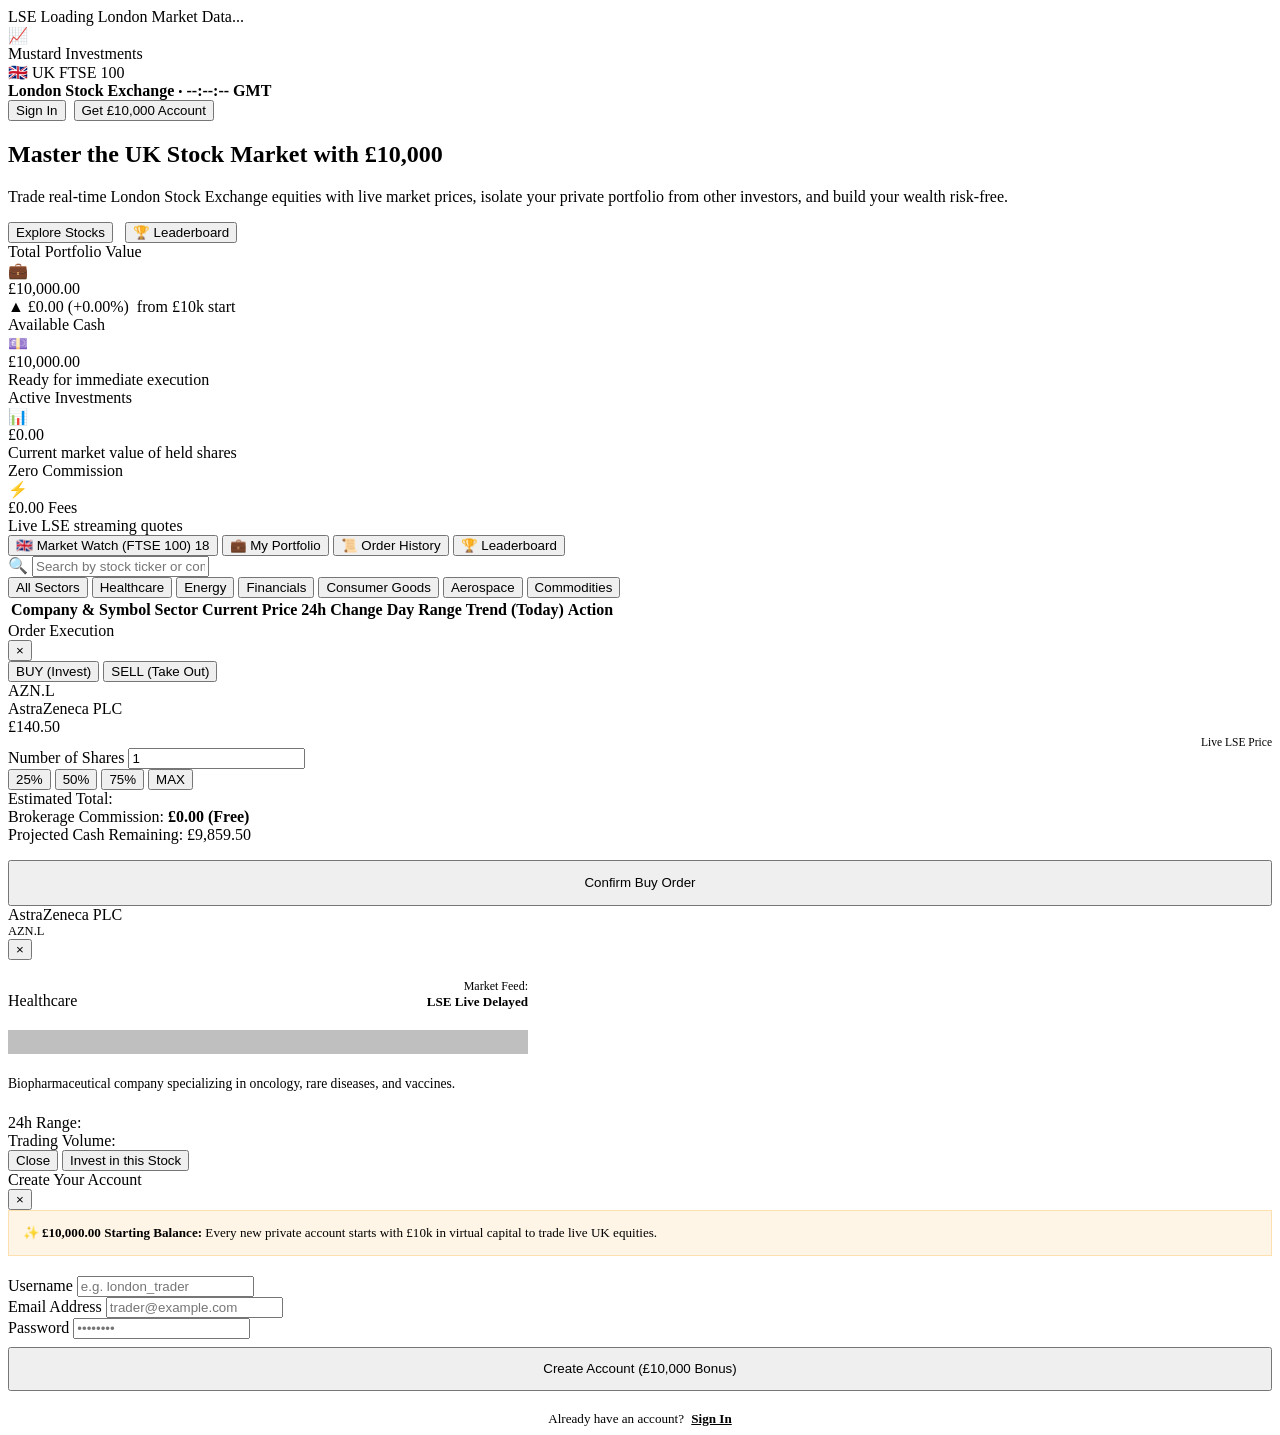
==== templates/index.html @ 70882d4e "Add private multi-user accounts, 10k starting capital, live UK FTSE stock tracking, and real-time tr" ====
<!DOCTYPE html>
<html lang="en">
<head>
  <meta charset="UTF-8">
  <meta name="viewport" content="width=device-width, initial-scale=1.0">
  <title>Mustard Investments UK | Real-time Stock Trading Simulator</title>
  <meta name="description" content="Trade real UK FTSE 100 stocks in real-time with £10,000 starting cash. Learn investing risk-free with private multi-user accounts.">
  <link rel="stylesheet" href="static/css/style.css">
  <link rel="icon" href="data:image/svg+xml,<svg xmlns='http://www.w3.org/2000/svg' viewBox='0 0 100 100'><text y='.9em' font-size='90'>🟡</text></svg>">
</head>
<body>

  <!-- Live Scrolling Ticker Tape -->
  <div class="ticker-tape">
    <div class="ticker-track" id="tickerTrack">
      <!-- Injected by JavaScript -->
      <div class="ticker-item"><span class="ticker-sym">LSE</span> Loading London Market Data...</div>
    </div>
  </div>

  <!-- Navbar -->
  <nav class="navbar">
    <div class="brand-group" onclick="switchTab('stocks')">
      <div class="brand-icon">📈</div>
      <div>
        <div class="brand-title">Mustard <span>Investments</span></div>
      </div>
      <span class="brand-badge">🇬🇧 UK FTSE 100</span>
    </div>

    <div class="market-status">
      <div class="status-dot"></div>
      <span style="font-weight: 600;">London Stock Exchange</span>
      <span style="color: var(--text-muted); font-size: 0.75rem;">•</span>
      <span id="marketClock" style="color: var(--mustard-400); font-weight: 700;">--:--:-- GMT</span>
    </div>

    <div class="nav-actions">
      <!-- Guest Navigation -->
      <div id="guestNav" style="display: flex; gap: 0.5rem; align-items: center;">
        <button class="btn btn-secondary btn-sm" onclick="openAuthModal('login')">Sign In</button>
        <button class="btn btn-primary btn-sm" onclick="openAuthModal('register')">Get £10,000 Account</button>
      </div>

      <!-- Logged-in User Navigation -->
      <div id="userNav" class="user-menu" style="display: none;">
        <div class="avatar-circle" id="navAvatar">U</div>
        <div class="user-meta">
          <span class="user-name" id="navUsername">Trader</span>
          <span class="user-cash-label">Cash: £<span id="navCash">10,000.00</span></span>
        </div>
        <button class="btn btn-ghost btn-sm" onclick="resetAccount()" title="Reset account back to £10,000">↺ Reset</button>
        <button class="btn btn-ghost btn-sm" onclick="handleLogout()" title="Log out">Sign Out</button>
      </div>
    </div>
  </nav>

  <!-- Main Container -->
  <main class="container">

    <!-- Hero Banner -->
    <section class="hero-banner">
      <div class="hero-text">
        <h1>Master the UK Stock Market with <span class="hero-highlight">£10,000</span></h1>
        <p>
          Trade real-time London Stock Exchange equities with live market prices, isolate your private portfolio from other investors, and build your wealth risk-free.
        </p>
      </div>
      <div style="display: flex; gap: 0.75rem; flex-wrap: wrap;">
        <button class="btn btn-primary" onclick="switchTab('stocks')">Explore Stocks</button>
        <button class="btn btn-secondary" onclick="switchTab('leaderboard')">🏆 Leaderboard</button>
      </div>
    </section>

    <!-- 4 Key Portfolio Metrics -->
    <section class="stats-grid">
      <div class="stat-card">
        <div class="stat-header">
          <span class="stat-title">Total Portfolio Value</span>
          <div class="stat-icon">💼</div>
        </div>
        <div class="stat-value" id="statTotalValue">£10,000.00</div>
        <div class="stat-sub up" id="statPnl">
          <span>▲ £0.00 (+0.00%)</span>
          <span style="color: var(--text-muted); font-weight: normal; margin-left: 4px;">from £10k start</span>
        </div>
      </div>

      <div class="stat-card">
        <div class="stat-header">
          <span class="stat-title">Available Cash</span>
          <div class="stat-icon">💷</div>
        </div>
        <div class="stat-value" id="statCashBalance">£10,000.00</div>
        <div class="stat-sub" style="color: var(--text-secondary);">
          Ready for immediate execution
        </div>
      </div>

      <div class="stat-card">
        <div class="stat-header">
          <span class="stat-title">Active Investments</span>
          <div class="stat-icon">📊</div>
        </div>
        <div class="stat-value" id="statInvested">£0.00</div>
        <div class="stat-sub" style="color: var(--text-secondary);">
          Current market value of held shares
        </div>
      </div>

      <div class="stat-card">
        <div class="stat-header">
          <span class="stat-title">Zero Commission</span>
          <div class="stat-icon">⚡</div>
        </div>
        <div class="stat-value" style="color: var(--accent-green);">£0.00 Fees</div>
        <div class="stat-sub" style="color: var(--text-secondary);">
          Live LSE streaming quotes
        </div>
      </div>
    </section>

    <!-- Main Tabs -->
    <div class="main-tabs">
      <button class="tab-btn active" data-tab="stocks">
        🇬🇧 Market Watch (FTSE 100) <span class="tab-count" id="tabCountStocks">18</span>
      </button>
      <button class="tab-btn" data-tab="portfolio">
        💼 My Portfolio
      </button>
      <button class="tab-btn" data-tab="history">
        📜 Order History
      </button>
      <button class="tab-btn" data-tab="leaderboard">
        🏆 Leaderboard
      </button>
    </div>

    <!-- Tab 1: Stocks List -->
    <div id="stocksTabContent">
      <div class="controls-bar">
        <div class="search-input-wrap">
          <span class="search-icon">🔍</span>
          <input type="text" id="stockSearchInput" class="search-input" placeholder="Search by stock ticker or company name...">
        </div>

        <div class="sector-pills">
          <button class="pill active" data-sector="ALL">All Sectors</button>
          <button class="pill" data-sector="HEALTHCARE">Healthcare</button>
          <button class="pill" data-sector="ENERGY">Energy</button>
          <button class="pill" data-sector="FINANCIALS">Financials</button>
          <button class="pill" data-sector="CONSUMER GOODS">Consumer Goods</button>
          <button class="pill" data-sector="AEROSPACE & DEFENCE">Aerospace</button>
          <button class="pill" data-sector="BASIC MATERIALS">Commodities</button>
        </div>
      </div>

      <div class="table-container">
        <table class="data-table">
          <thead>
            <tr>
              <th>Company & Symbol</th>
              <th>Sector</th>
              <th>Current Price</th>
              <th>24h Change</th>
              <th>Day Range</th>
              <th>Trend (Today)</th>
              <th style="text-align: right;">Action</th>
            </tr>
          </thead>
          <tbody id="stocksTableBody">
            <!-- Populated dynamically -->
          </tbody>
        </table>
      </div>
    </div>

    <!-- Tab 2: User Portfolio Holdings -->
    <div id="portfolioTabContent" style="display: none;">
      <div id="holdingsContainer">
        <!-- Rendered by JavaScript -->
      </div>
    </div>

    <!-- Tab 3: Order History -->
    <div id="historyTabContent" style="display: none;">
      <div id="historyContainer">
        <!-- Rendered by JavaScript -->
      </div>
    </div>

    <!-- Tab 4: Community Leaderboard -->
    <div id="leaderboardTabContent" style="display: none;">
      <div style="margin-bottom: 1rem; color: var(--text-secondary); font-size: 0.9rem;">
        See how your portfolio stacks up against other traders starting with the same £10,000.00 budget.
      </div>
      <div id="leaderboardContainer">
        <!-- Rendered by JavaScript -->
      </div>
    </div>

  </main>

  <!-- ========================================================================
       MODALS
       ======================================================================== -->

  <!-- Trade Modal -->
  <div class="modal-backdrop" id="tradeModalBackdrop">
    <div class="modal-card">
      <div class="modal-header">
        <div class="modal-title">Order Execution</div>
        <button class="modal-close" onclick="closeModal('tradeModalBackdrop')">&times;</button>
      </div>
      <div class="modal-body">
        <div class="trade-mode-toggle">
          <button class="trade-mode-btn active buy-mode" id="tradeModeBuy" onclick="setTradeMode('BUY')">BUY (Invest)</button>
          <button class="trade-mode-btn" id="tradeModeSell" onclick="setTradeMode('SELL')">SELL (Take Out)</button>
        </div>

        <div class="trade-quote-box">
          <div>
            <div class="quote-sym" id="tradeModalSymbol">AZN.L</div>
            <div class="quote-sub" id="tradeModalName">AstraZeneca PLC</div>
          </div>
          <div>
            <div class="quote-price" id="tradeModalPrice">£140.50</div>
            <div style="font-size: 0.72rem; color: var(--text-secondary); text-align: right;">Live LSE Price</div>
          </div>
        </div>

        <div class="form-group">
          <label class="form-label">Number of Shares</label>
          <input type="number" id="tradeSharesInput" class="form-input" min="1" step="1" value="1">
          <div class="quick-pct-chips">
            <button class="pct-chip" onclick="setTradePercent(25)">25%</button>
            <button class="pct-chip" onclick="setTradePercent(50)">50%</button>
            <button class="pct-chip" onclick="setTradePercent(75)">75%</button>
            <button class="pct-chip" onclick="setTradePercent(100)">MAX</button>
          </div>
        </div>

        <div class="trade-breakdown">
          <div class="breakdown-row">
            <span>Estimated Total:</span>
            <span id="tradeTotalEstimate" style="color: #fff; font-weight: 700;">£140.50</span>
          </div>
          <div class="breakdown-row">
            <span>Brokerage Commission:</span>
            <span style="color: var(--accent-green); font-weight: 600;">£0.00 (Free)</span>
          </div>
          <div class="breakdown-row">
            <span>Projected Cash Remaining:</span>
            <span id="tradeRemainingCash">£9,859.50</span>
          </div>
        </div>

        <div id="tradeOwnedHelp" style="font-size: 0.75rem; color: var(--text-secondary); margin-bottom: 1rem;">
          <!-- Injected dynamically -->
        </div>

        <button class="btn btn-primary" id="tradeExecuteBtn" style="width: 100%; padding: 0.85rem;" onclick="executeTrade()">
          Confirm Buy Order
        </button>
      </div>
    </div>
  </div>

  <!-- Stock Detail Modal -->
  <div class="modal-backdrop" id="stockDetailModalBackdrop">
    <div class="modal-card" style="max-width: 520px;">
      <div class="modal-header">
        <div>
          <div class="modal-title" id="detailName">AstraZeneca PLC</div>
          <div style="font-size: 0.78rem; color: var(--text-secondary);" id="detailSymbol">AZN.L</div>
        </div>
        <button class="modal-close" onclick="closeModal('stockDetailModalBackdrop')">&times;</button>
      </div>
      <div class="modal-body">
        <div style="display: flex; justify-content: space-between; align-items: flex-end; margin-bottom: 1.25rem;">
          <div>
            <div style="font-size: 1.75rem; font-weight: 800; color: #fff;" id="detailPrice">£140.50</div>
            <div class="sector-tag" id="detailSector">Healthcare</div>
          </div>
          <div style="text-align: right;">
            <div style="font-size: 0.75rem; color: var(--text-secondary);">Market Feed:</div>
            <div style="font-size: 0.82rem; font-weight: 600; color: var(--mustard-400);" id="detailSource">LSE Live Delayed</div>
          </div>
        </div>

        <div id="detailChart" style="margin-bottom: 1.25rem; background: rgba(0, 0, 0, 0.25); border-radius: var(--radius-md); padding: 0.75rem; border: 1px solid var(--border-color);">
          <!-- Large SVG chart injected here -->
        </div>

        <div style="font-size: 0.85rem; color: var(--text-secondary); line-height: 1.5; margin-bottom: 1.25rem;" id="detailDescription">
          Biopharmaceutical company specializing in oncology, rare diseases, and vaccines.
        </div>

        <div class="trade-breakdown">
          <div class="breakdown-row">
            <span>24h Range:</span>
            <span id="detailRange" style="color: #fff;">£139.60 - £141.20</span>
          </div>
          <div class="breakdown-row">
            <span>Trading Volume:</span>
            <span id="detailVolume" style="color: #fff;">2,810,400</span>
          </div>
        </div>
      </div>
      <div class="modal-footer">
        <button class="btn btn-secondary" onclick="closeModal('stockDetailModalBackdrop')">Close</button>
        <button class="btn btn-primary" id="detailTradeBtn">Invest in this Stock</button>
      </div>
    </div>
  </div>

  <!-- Authentication Modal (Sign In / Sign Up) -->
  <div class="modal-backdrop" id="authModalBackdrop" data-mode="register">
    <div class="modal-card">
      <div class="modal-header">
        <div class="modal-title" id="authModalTitle">Create Your Account</div>
        <button class="modal-close" onclick="closeModal('authModalBackdrop')">&times;</button>
      </div>
      <form id="authForm">
        <div class="modal-body">
          <div style="background: rgba(245, 158, 11, 0.1); border: 1px solid rgba(245, 158, 11, 0.25); border-radius: var(--radius-md); padding: 0.85rem; margin-bottom: 1.25rem; font-size: 0.82rem; color: var(--mustard-400);">
            ✨ <strong>£10,000.00 Starting Balance:</strong> Every new private account starts with £10k in virtual capital to trade live UK equities.
          </div>

          <div class="form-group">
            <label class="form-label">Username</label>
            <input type="text" id="authUsername" class="form-input" placeholder="e.g. london_trader" required autocomplete="username">
          </div>

          <div class="form-group" id="authEmailGroup">
            <label class="form-label">Email Address</label>
            <input type="email" id="authEmail" class="form-input" placeholder="trader@example.com" autocomplete="email">
          </div>

          <div class="form-group">
            <label class="form-label">Password</label>
            <input type="password" id="authPassword" class="form-input" placeholder="••••••••" required autocomplete="current-password">
          </div>

          <button type="submit" class="btn btn-primary" id="authSubmitBtn" style="width: 100%; padding: 0.8rem; margin-top: 0.5rem;">
            Create Account (£10,000 Bonus)
          </button>

          <div style="text-align: center; margin-top: 1.25rem; font-size: 0.82rem; color: var(--text-secondary);">
            <span id="authSwitchPrompt">Already have an account?</span>
            <a href="javascript:void(0)" id="authSwitchLink" style="color: var(--mustard-400); text-decoration: underline; margin-left: 4px; font-weight: 600;">Sign In</a>
          </div>
        </div>
      </form>
    </div>
  </div>

  <!-- Toast Container -->
  <div class="toast-container" id="toastContainer"></div>

  <!-- Application Script -->
  <script src="static/js/app.js"></script>
</body>
</html>
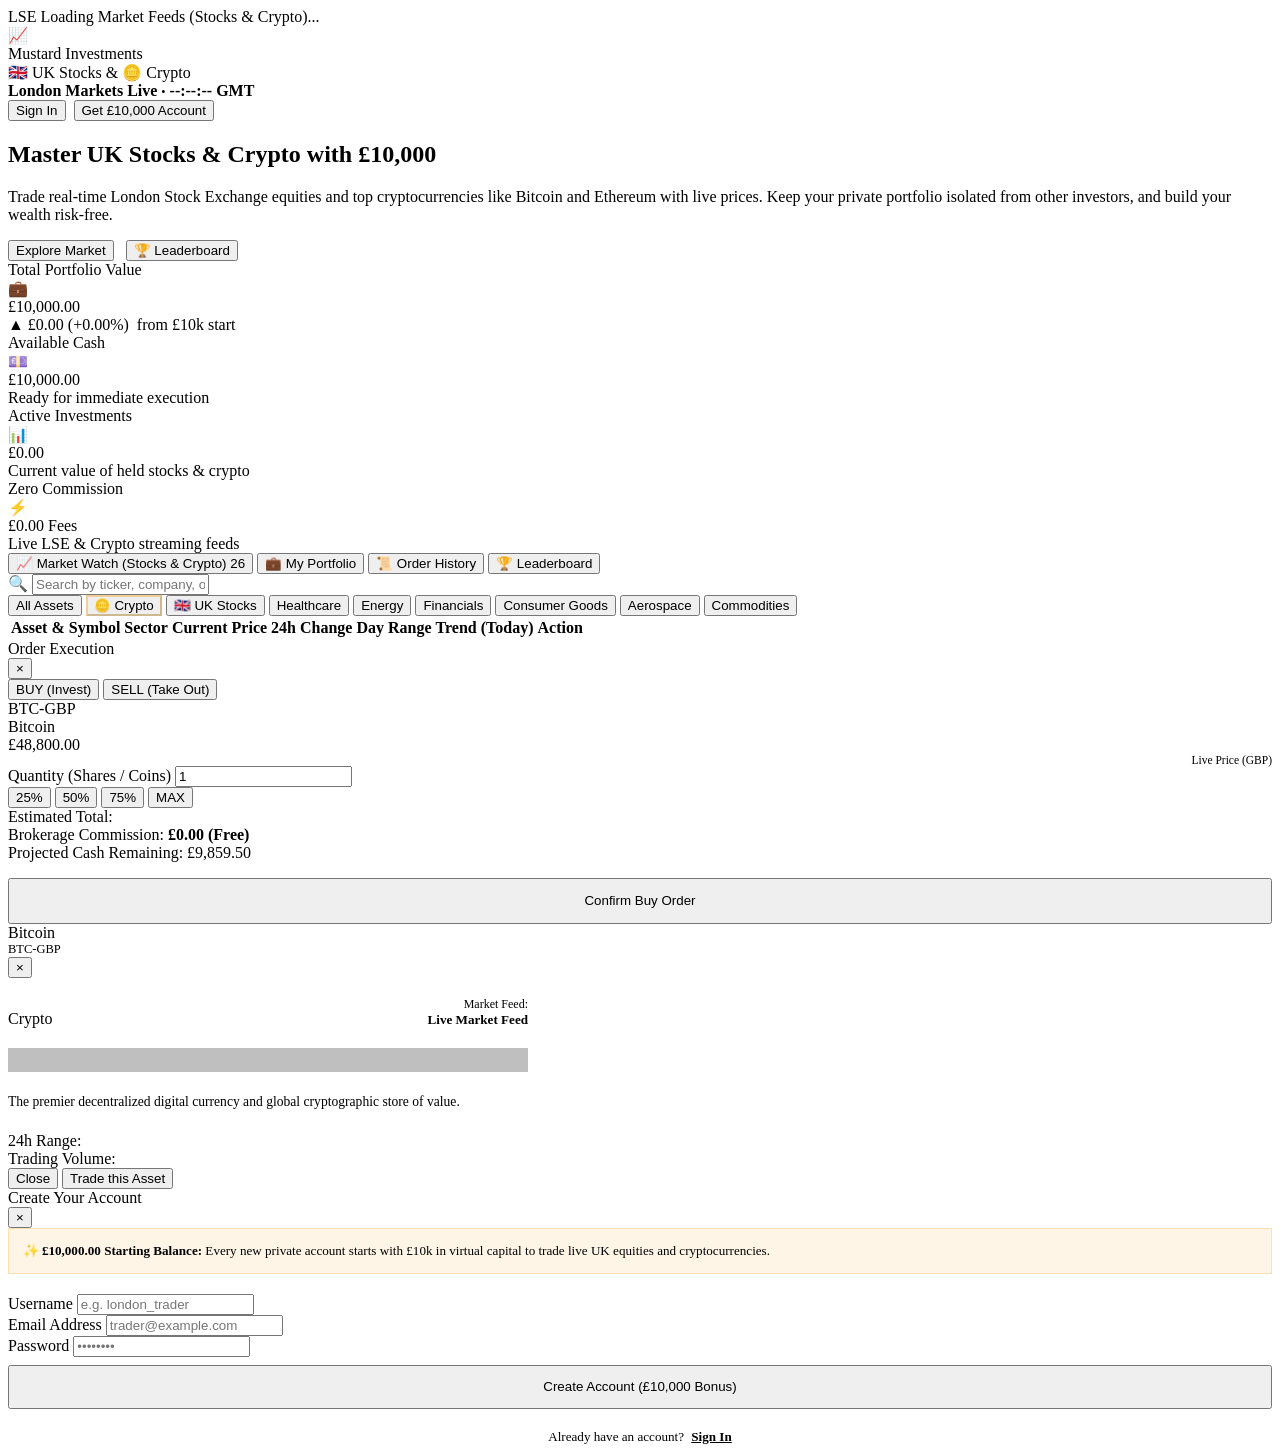
==== commit e915d2cf: "Add cryptocurrency trading support (Bitcoin, Ethereum, Solana, XRP, etc.) with live GBP quotes and f" ====
--- a/templates/index.html
+++ b/templates/index.html
@@ -3,8 +3,8 @@
 <head>
   <meta charset="UTF-8">
   <meta name="viewport" content="width=device-width, initial-scale=1.0">
-  <title>Mustard Investments UK | Real-time Stock Trading Simulator</title>
-  <meta name="description" content="Trade real UK FTSE 100 stocks in real-time with £10,000 starting cash. Learn investing risk-free with private multi-user accounts.">
+  <title>Mustard Investments UK | Real-time UK Stocks & Crypto Trading Simulator</title>
+  <meta name="description" content="Trade real UK FTSE 100 stocks and leading cryptocurrencies in real-time with £10,000 starting cash. Learn investing risk-free with private multi-user accounts.">
   <link rel="stylesheet" href="static/css/style.css">
   <link rel="icon" href="data:image/svg+xml,<svg xmlns='http://www.w3.org/2000/svg' viewBox='0 0 100 100'><text y='.9em' font-size='90'>🟡</text></svg>">
 </head>
@@ -13,8 +13,7 @@
   <!-- Live Scrolling Ticker Tape -->
   <div class="ticker-tape">
     <div class="ticker-track" id="tickerTrack">
-      <!-- Injected by JavaScript -->
-      <div class="ticker-item"><span class="ticker-sym">LSE</span> Loading London Market Data...</div>
+      <div class="ticker-item"><span class="ticker-sym">LSE</span> Loading Market Feeds (Stocks & Crypto)...</div>
     </div>
   </div>
 
@@ -25,12 +24,12 @@
       <div>
         <div class="brand-title">Mustard <span>Investments</span></div>
       </div>
-      <span class="brand-badge">🇬🇧 UK FTSE 100</span>
+      <span class="brand-badge">🇬🇧 UK Stocks & 🪙 Crypto</span>
     </div>
 
     <div class="market-status">
       <div class="status-dot"></div>
-      <span style="font-weight: 600;">London Stock Exchange</span>
+      <span style="font-weight: 600;">London Markets Live</span>
       <span style="color: var(--text-muted); font-size: 0.75rem;">•</span>
       <span id="marketClock" style="color: var(--mustard-400); font-weight: 700;">--:--:-- GMT</span>
     </div>
@@ -61,13 +60,13 @@
     <!-- Hero Banner -->
     <section class="hero-banner">
       <div class="hero-text">
-        <h1>Master the UK Stock Market with <span class="hero-highlight">£10,000</span></h1>
+        <h1>Master UK Stocks & Crypto with <span class="hero-highlight">£10,000</span></h1>
         <p>
-          Trade real-time London Stock Exchange equities with live market prices, isolate your private portfolio from other investors, and build your wealth risk-free.
+          Trade real-time London Stock Exchange equities and top cryptocurrencies like Bitcoin and Ethereum with live prices. Keep your private portfolio isolated from other investors, and build your wealth risk-free.
         </p>
       </div>
       <div style="display: flex; gap: 0.75rem; flex-wrap: wrap;">
-        <button class="btn btn-primary" onclick="switchTab('stocks')">Explore Stocks</button>
+        <button class="btn btn-primary" onclick="switchTab('stocks')">Explore Market</button>
         <button class="btn btn-secondary" onclick="switchTab('leaderboard')">🏆 Leaderboard</button>
       </div>
     </section>
@@ -104,7 +103,7 @@
         </div>
         <div class="stat-value" id="statInvested">£0.00</div>
         <div class="stat-sub" style="color: var(--text-secondary);">
-          Current market value of held shares
+          Current value of held stocks & crypto
         </div>
       </div>
 
@@ -115,7 +114,7 @@
         </div>
         <div class="stat-value" style="color: var(--accent-green);">£0.00 Fees</div>
         <div class="stat-sub" style="color: var(--text-secondary);">
-          Live LSE streaming quotes
+          Live LSE & Crypto streaming feeds
         </div>
       </div>
     </section>
@@ -123,7 +122,7 @@
     <!-- Main Tabs -->
     <div class="main-tabs">
       <button class="tab-btn active" data-tab="stocks">
-        🇬🇧 Market Watch (FTSE 100) <span class="tab-count" id="tabCountStocks">18</span>
+        📈 Market Watch (Stocks & Crypto) <span class="tab-count" id="tabCountStocks">26</span>
       </button>
       <button class="tab-btn" data-tab="portfolio">
         💼 My Portfolio
@@ -136,16 +135,18 @@
       </button>
     </div>
 
-    <!-- Tab 1: Stocks List -->
+    <!-- Tab 1: Stocks & Crypto Market List -->
     <div id="stocksTabContent">
       <div class="controls-bar">
         <div class="search-input-wrap">
           <span class="search-icon">🔍</span>
-          <input type="text" id="stockSearchInput" class="search-input" placeholder="Search by stock ticker or company name...">
+          <input type="text" id="stockSearchInput" class="search-input" placeholder="Search by ticker, company, or coin name...">
         </div>
 
         <div class="sector-pills">
-          <button class="pill active" data-sector="ALL">All Sectors</button>
+          <button class="pill active" data-sector="ALL">All Assets</button>
+          <button class="pill" data-sector="CRYPTO" style="border-color: rgba(245, 158, 11, 0.4);">🪙 Crypto</button>
+          <button class="pill" data-sector="STOCKS">🇬🇧 UK Stocks</button>
           <button class="pill" data-sector="HEALTHCARE">Healthcare</button>
           <button class="pill" data-sector="ENERGY">Energy</button>
           <button class="pill" data-sector="FINANCIALS">Financials</button>
@@ -159,7 +160,7 @@
         <table class="data-table">
           <thead>
             <tr>
-              <th>Company & Symbol</th>
+              <th>Asset & Symbol</th>
               <th>Sector</th>
               <th>Current Price</th>
               <th>24h Change</th>
@@ -220,18 +221,18 @@
 
         <div class="trade-quote-box">
           <div>
-            <div class="quote-sym" id="tradeModalSymbol">AZN.L</div>
-            <div class="quote-sub" id="tradeModalName">AstraZeneca PLC</div>
+            <div class="quote-sym" id="tradeModalSymbol">BTC-GBP</div>
+            <div class="quote-sub" id="tradeModalName">Bitcoin</div>
           </div>
           <div>
-            <div class="quote-price" id="tradeModalPrice">£140.50</div>
-            <div style="font-size: 0.72rem; color: var(--text-secondary); text-align: right;">Live LSE Price</div>
+            <div class="quote-price" id="tradeModalPrice">£48,800.00</div>
+            <div style="font-size: 0.72rem; color: var(--text-secondary); text-align: right;">Live Price (GBP)</div>
           </div>
         </div>
 
         <div class="form-group">
-          <label class="form-label">Number of Shares</label>
-          <input type="number" id="tradeSharesInput" class="form-input" min="1" step="1" value="1">
+          <label class="form-label" id="tradeUnitLabel">Quantity (Shares / Coins)</label>
+          <input type="number" id="tradeSharesInput" class="form-input" min="0.0001" step="any" value="1">
           <div class="quick-pct-chips">
             <button class="pct-chip" onclick="setTradePercent(25)">25%</button>
             <button class="pct-chip" onclick="setTradePercent(50)">50%</button>
@@ -271,20 +272,20 @@
     <div class="modal-card" style="max-width: 520px;">
       <div class="modal-header">
         <div>
-          <div class="modal-title" id="detailName">AstraZeneca PLC</div>
-          <div style="font-size: 0.78rem; color: var(--text-secondary);" id="detailSymbol">AZN.L</div>
+          <div class="modal-title" id="detailName">Bitcoin</div>
+          <div style="font-size: 0.78rem; color: var(--text-secondary);" id="detailSymbol">BTC-GBP</div>
         </div>
         <button class="modal-close" onclick="closeModal('stockDetailModalBackdrop')">&times;</button>
       </div>
       <div class="modal-body">
         <div style="display: flex; justify-content: space-between; align-items: flex-end; margin-bottom: 1.25rem;">
           <div>
-            <div style="font-size: 1.75rem; font-weight: 800; color: #fff;" id="detailPrice">£140.50</div>
-            <div class="sector-tag" id="detailSector">Healthcare</div>
+            <div style="font-size: 1.75rem; font-weight: 800; color: #fff;" id="detailPrice">£48,800.00</div>
+            <div class="sector-tag" id="detailSector">Crypto</div>
           </div>
           <div style="text-align: right;">
             <div style="font-size: 0.75rem; color: var(--text-secondary);">Market Feed:</div>
-            <div style="font-size: 0.82rem; font-weight: 600; color: var(--mustard-400);" id="detailSource">LSE Live Delayed</div>
+            <div style="font-size: 0.82rem; font-weight: 600; color: var(--mustard-400);" id="detailSource">Live Market Feed</div>
           </div>
         </div>
 
@@ -293,23 +294,23 @@
         </div>
 
         <div style="font-size: 0.85rem; color: var(--text-secondary); line-height: 1.5; margin-bottom: 1.25rem;" id="detailDescription">
-          Biopharmaceutical company specializing in oncology, rare diseases, and vaccines.
+          The premier decentralized digital currency and global cryptographic store of value.
         </div>
 
         <div class="trade-breakdown">
           <div class="breakdown-row">
             <span>24h Range:</span>
-            <span id="detailRange" style="color: #fff;">£139.60 - £141.20</span>
+            <span id="detailRange" style="color: #fff;">£47,500.00 - £49,200.00</span>
           </div>
           <div class="breakdown-row">
             <span>Trading Volume:</span>
-            <span id="detailVolume" style="color: #fff;">2,810,400</span>
+            <span id="detailVolume" style="color: #fff;">18,450,000</span>
           </div>
         </div>
       </div>
       <div class="modal-footer">
         <button class="btn btn-secondary" onclick="closeModal('stockDetailModalBackdrop')">Close</button>
-        <button class="btn btn-primary" id="detailTradeBtn">Invest in this Stock</button>
+        <button class="btn btn-primary" id="detailTradeBtn">Trade this Asset</button>
       </div>
     </div>
   </div>
@@ -324,7 +325,7 @@
       <form id="authForm">
         <div class="modal-body">
           <div style="background: rgba(245, 158, 11, 0.1); border: 1px solid rgba(245, 158, 11, 0.25); border-radius: var(--radius-md); padding: 0.85rem; margin-bottom: 1.25rem; font-size: 0.82rem; color: var(--mustard-400);">
-            ✨ <strong>£10,000.00 Starting Balance:</strong> Every new private account starts with £10k in virtual capital to trade live UK equities.
+            ✨ <strong>£10,000.00 Starting Balance:</strong> Every new private account starts with £10k in virtual capital to trade live UK equities and cryptocurrencies.
           </div>
 
           <div class="form-group">
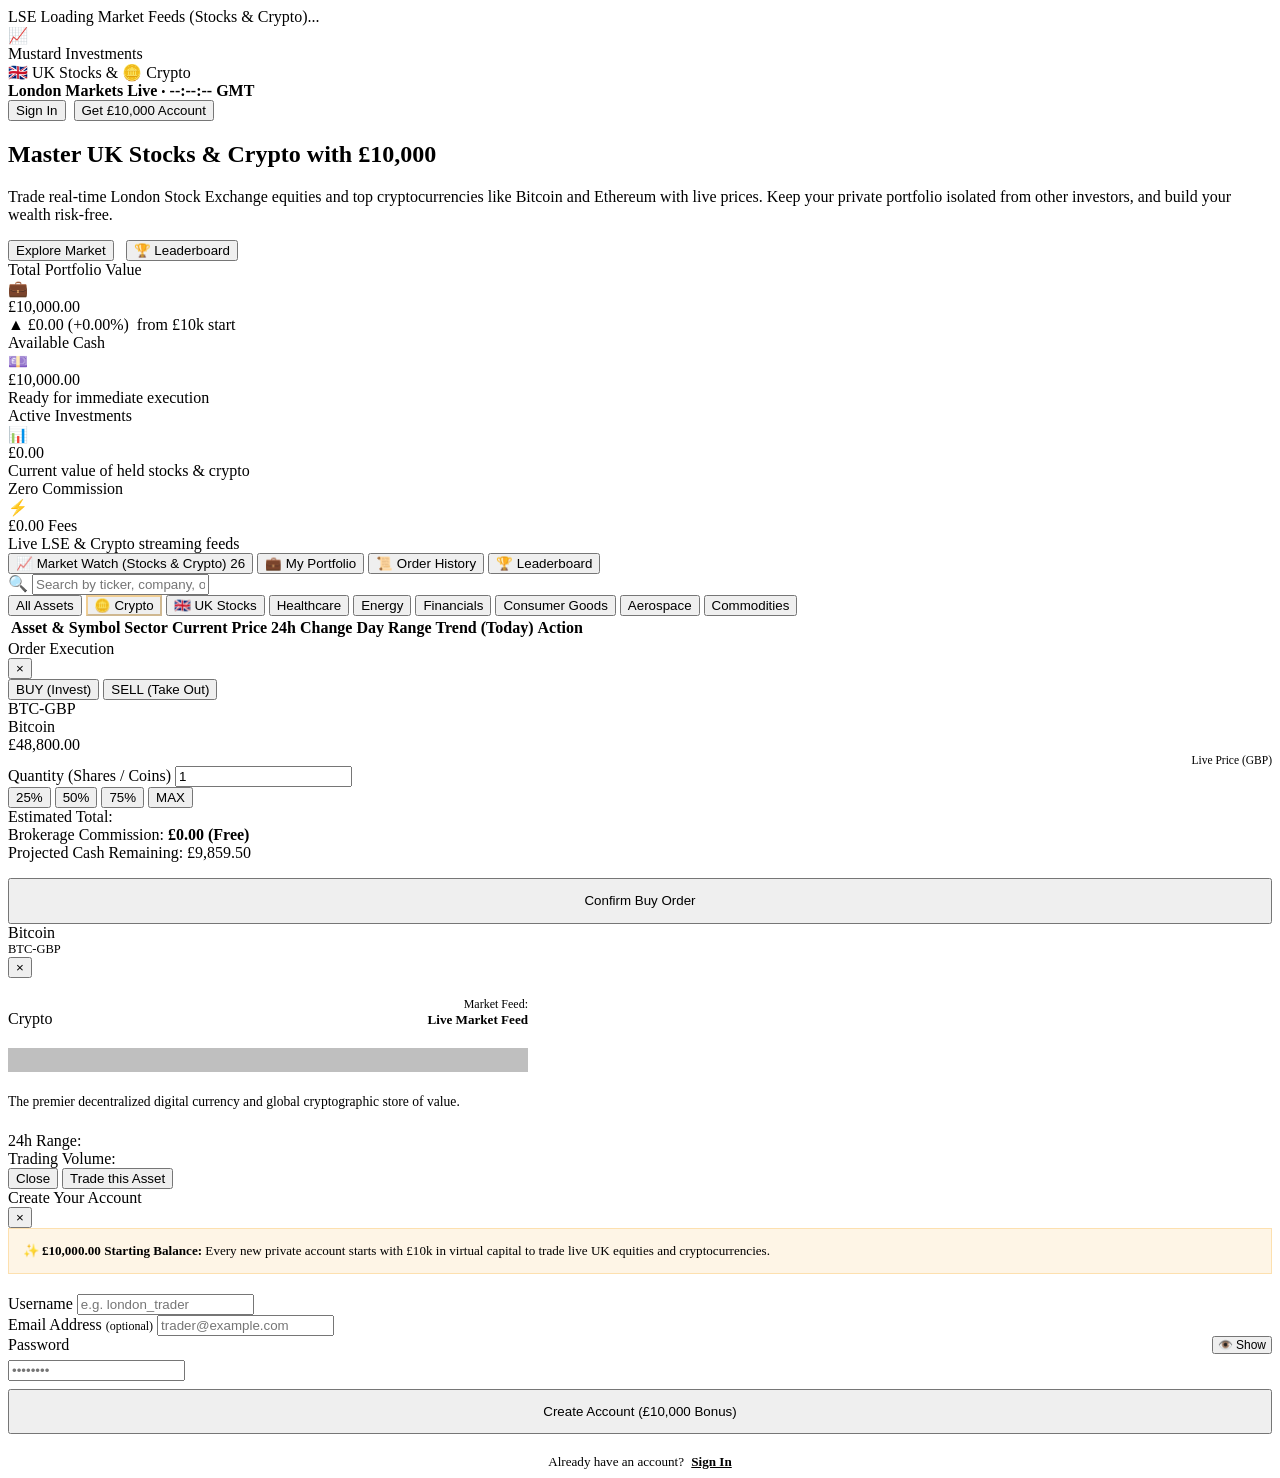
==== commit 95cb1236: "Fix account login: case-insensitive matching, saved accounts quick selector, password visibility tog" ====
--- a/templates/index.html
+++ b/templates/index.html
@@ -322,24 +322,35 @@
         <div class="modal-title" id="authModalTitle">Create Your Account</div>
         <button class="modal-close" onclick="closeModal('authModalBackdrop')">&times;</button>
       </div>
-      <form id="authForm">
+      <form id="authForm" novalidate>
         <div class="modal-body">
-          <div style="background: rgba(245, 158, 11, 0.1); border: 1px solid rgba(245, 158, 11, 0.25); border-radius: var(--radius-md); padding: 0.85rem; margin-bottom: 1.25rem; font-size: 0.82rem; color: var(--mustard-400);">
+          <div id="authBonusNotice" style="background: rgba(245, 158, 11, 0.1); border: 1px solid rgba(245, 158, 11, 0.25); border-radius: var(--radius-md); padding: 0.85rem; margin-bottom: 1.25rem; font-size: 0.82rem; color: var(--mustard-400);">
             ✨ <strong>£10,000.00 Starting Balance:</strong> Every new private account starts with £10k in virtual capital to trade live UK equities and cryptocurrencies.
           </div>
 
+          <div id="authErrorBox" style="display: none; background: rgba(239, 68, 68, 0.15); border: 1px solid var(--accent-red); border-radius: var(--radius-md); padding: 0.75rem 1rem; margin-bottom: 1rem; color: #fca5a5; font-size: 0.82rem; line-height: 1.4;"></div>
+
+          <!-- Saved Accounts on this Browser (Quick 1-Click Login) -->
+          <div id="savedAccountsContainer" style="display: none; margin-bottom: 1.25rem; background: var(--bg-card); padding: 0.85rem; border-radius: var(--radius-md); border: 1px solid var(--border-color);">
+            <div style="font-size: 0.75rem; color: var(--text-secondary); margin-bottom: 0.5rem; font-weight: 600;">Saved Accounts on this Browser:</div>
+            <div id="savedAccountsList" style="display: flex; gap: 0.4rem; flex-wrap: wrap;"></div>
+          </div>
+
           <div class="form-group">
-            <label class="form-label">Username</label>
+            <label class="form-label" id="authUsernameLabel">Username</label>
             <input type="text" id="authUsername" class="form-input" placeholder="e.g. london_trader" required autocomplete="username">
           </div>
 
           <div class="form-group" id="authEmailGroup">
-            <label class="form-label">Email Address</label>
+            <label class="form-label">Email Address <span style="color: var(--text-muted); font-size: 0.75rem;">(optional)</span></label>
             <input type="email" id="authEmail" class="form-input" placeholder="trader@example.com" autocomplete="email">
           </div>
 
           <div class="form-group">
-            <label class="form-label">Password</label>
+            <div style="display: flex; justify-content: space-between; align-items: center; margin-bottom: 0.4rem;">
+              <label class="form-label" style="margin-bottom: 0;">Password</label>
+              <button type="button" class="btn btn-ghost btn-sm" onclick="togglePasswordVisibility()" style="padding: 0 4px; font-size: 0.75rem; color: var(--mustard-400);" id="togglePwdBtn">👁️ Show</button>
+            </div>
             <input type="password" id="authPassword" class="form-input" placeholder="••••••••" required autocomplete="current-password">
           </div>
 
